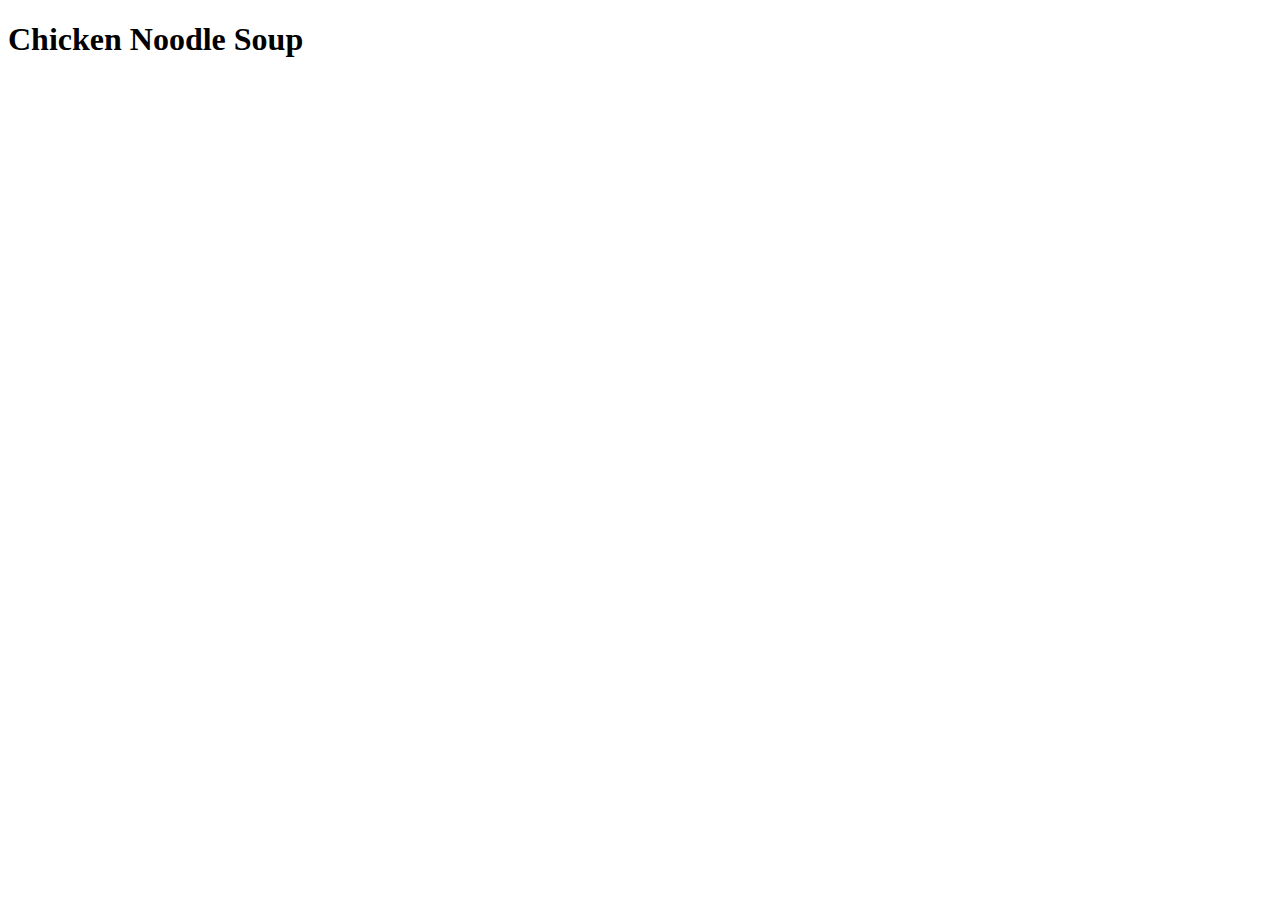
==== recipes/chicken-noodle-soup.html @ e1d0f094 "Add index.html, add recipes directory" ====
<!DOCTYPE html>
<htnml>
    <head>
        <title>Odin Recipes - Chicken Noodle Soup</title>
        <meta charset="UTF=8">
    </head>

    <body>
        <h1>Chicken Noodle Soup</h1>
    </body>
</htnml>
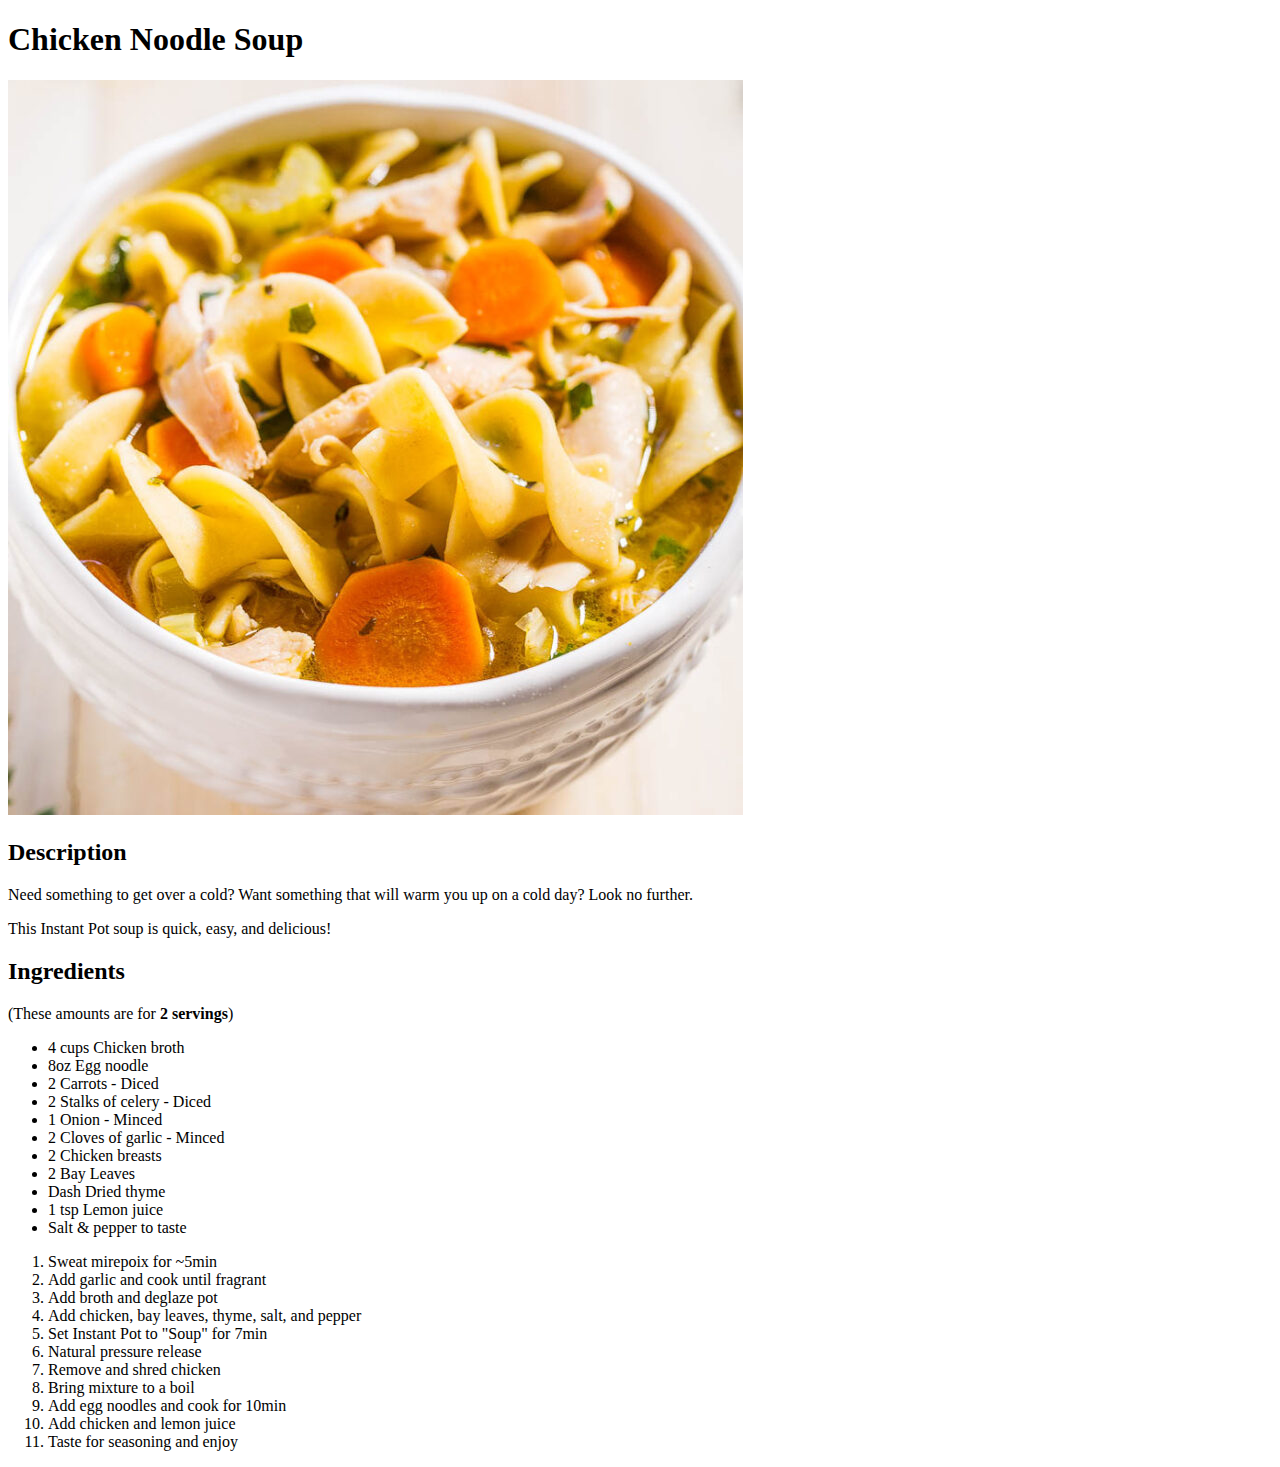
==== commit c9672b30: "Add text and image to chicken-noodle-soup.html" ====
--- a/recipes/chicken-noodle-soup.html
+++ b/recipes/chicken-noodle-soup.html
@@ -7,5 +7,38 @@
 
     <body>
         <h1>Chicken Noodle Soup</h1>
+        <p></p>
+        <img src="./chicken-noodle-soup.jpg" alt="Yummy Chicken Noodle Soup">
+        <h2>Description</h2>
+        <p>Need something to get over a cold? Want something that will warm you up on a cold day? Look no further.</p>
+        <p>This Instant Pot soup is quick, easy, and delicious!</p>
+        <h2>Ingredients</h2>
+        <p>(These amounts are for <strong>2 servings</strong>)</p>
+        <ul>
+            <li>4 cups Chicken broth</li>
+            <li>8oz Egg noodle</li>
+            <li>2 Carrots - Diced</li>
+            <li>2 Stalks of celery - Diced</li>
+            <li>1 Onion - Minced</li>
+            <li>2 Cloves of garlic - Minced</li>
+            <li>2 Chicken breasts</li>
+            <li>2 Bay Leaves</li>
+            <li>Dash Dried thyme</li>
+            <li>1 tsp Lemon juice</li>
+            <li>Salt & pepper to taste</li>
+        </ul>
+        <ol>
+            <li>Sweat mirepoix for ~5min</li>
+            <li>Add garlic and cook until fragrant</li>
+            <li>Add broth and deglaze pot</li>
+            <li>Add chicken, bay leaves, thyme, salt, and pepper</li>
+            <li>Set Instant Pot to "Soup" for 7min</li>
+            <li>Natural pressure release</li>
+            <li>Remove and shred chicken</li>
+            <li>Bring mixture to a boil</li>
+            <li>Add egg noodles and cook for 10min</li>
+            <li>Add chicken and lemon juice</li>
+            <li>Taste for seasoning and enjoy</li>
+        </ol>
     </body>
 </htnml>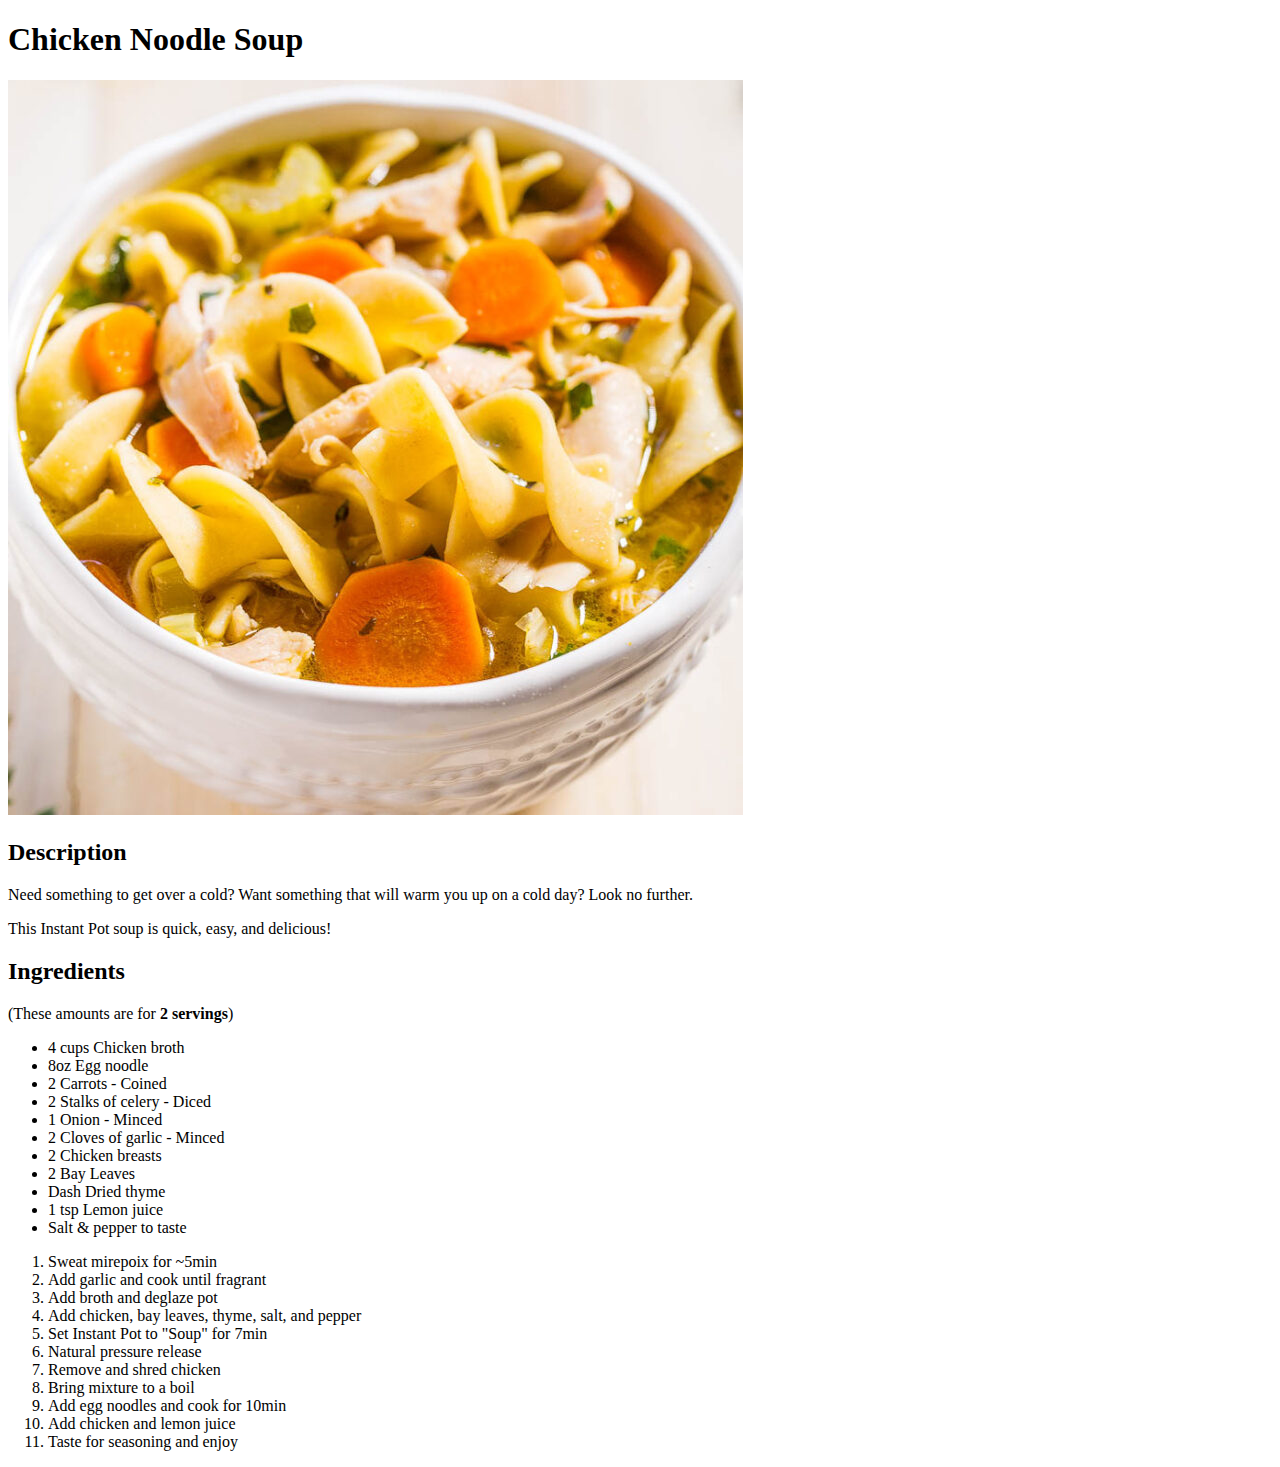
==== commit c10fff59: "Fix typo in chicken-noodle-soup.html" ====
--- a/recipes/chicken-noodle-soup.html
+++ b/recipes/chicken-noodle-soup.html
@@ -17,7 +17,7 @@
         <ul>
             <li>4 cups Chicken broth</li>
             <li>8oz Egg noodle</li>
-            <li>2 Carrots - Diced</li>
+            <li>2 Carrots - Coined</li>
             <li>2 Stalks of celery - Diced</li>
             <li>1 Onion - Minced</li>
             <li>2 Cloves of garlic - Minced</li>
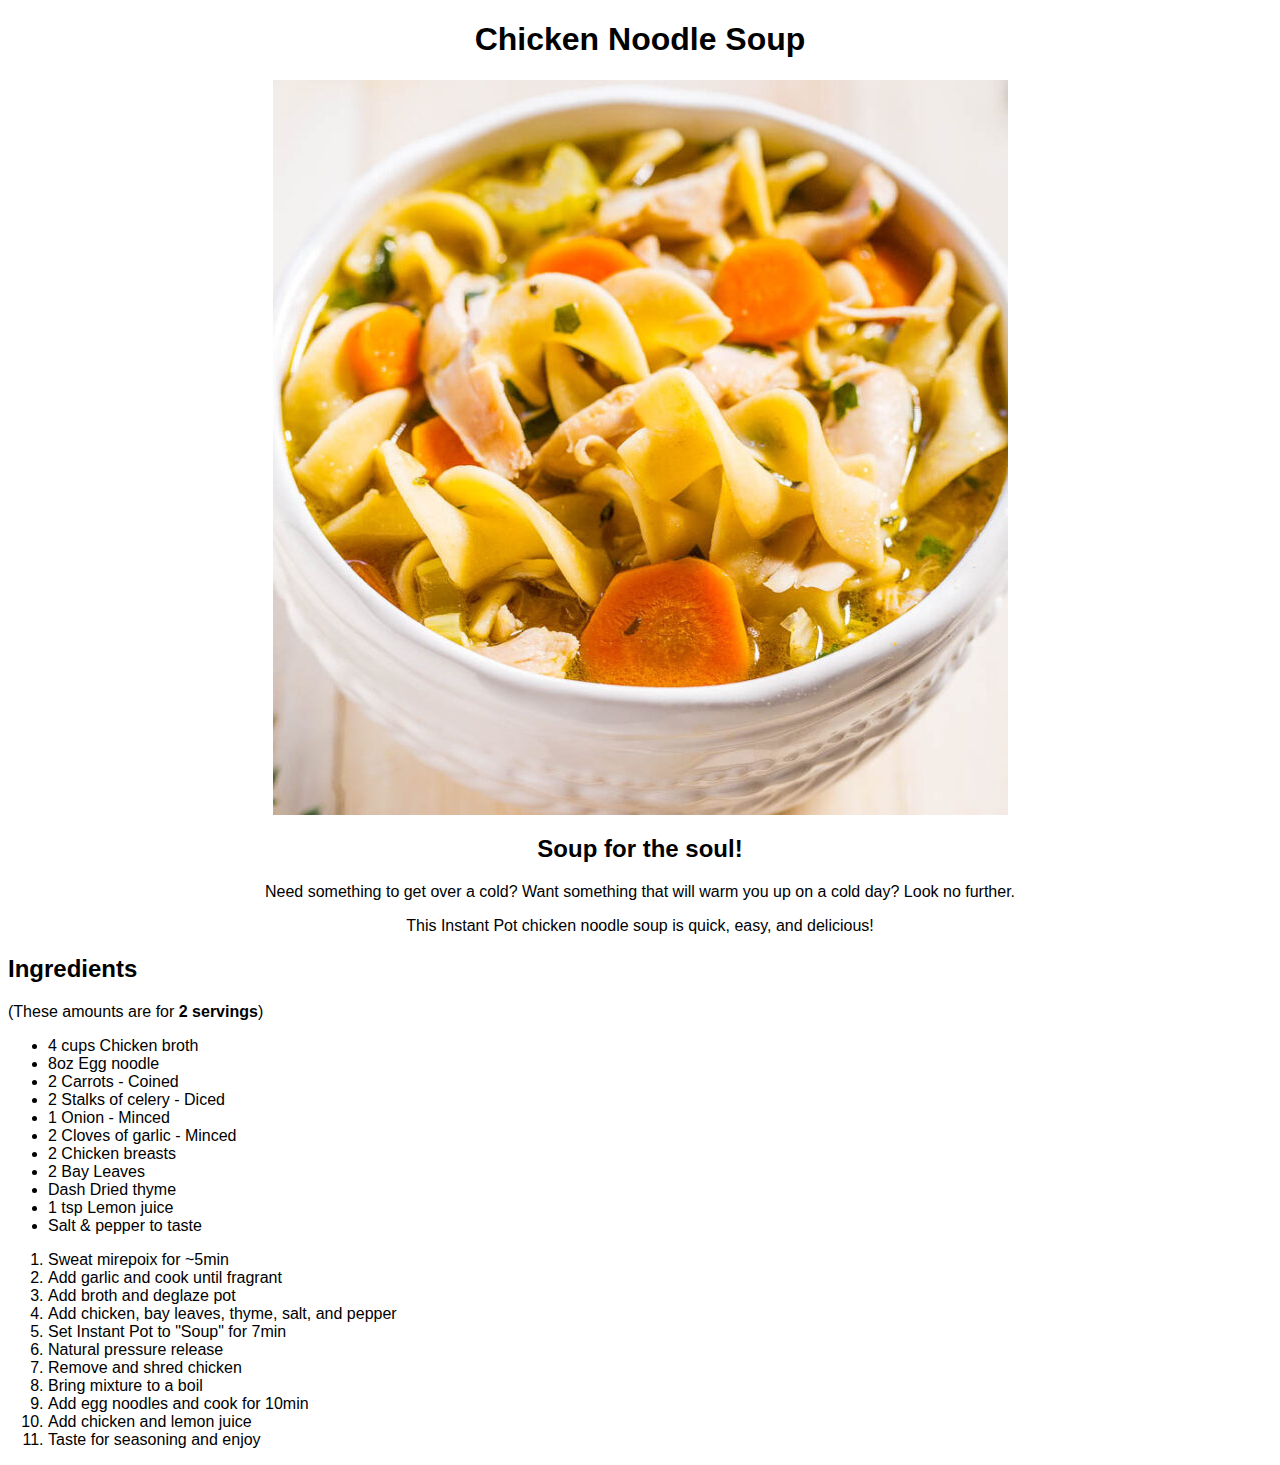
==== commit 29e60324: "Add CSS to chicken-noodle-soup.html" ====
--- a/recipes/chicken-noodle-soup.html
+++ b/recipes/chicken-noodle-soup.html
@@ -3,15 +3,16 @@
     <head>
         <title>Odin Recipes - Chicken Noodle Soup</title>
         <meta charset="UTF=8">
+        <link rel="stylesheet" href="../style.css">
     </head>
 
     <body>
-        <h1>Chicken Noodle Soup</h1>
+        <h1 class="main-heading">Chicken Noodle Soup</h1>
         <p></p>
-        <img src="./chicken-noodle-soup.jpg" alt="Yummy Chicken Noodle Soup">
-        <h2>Description</h2>
-        <p>Need something to get over a cold? Want something that will warm you up on a cold day? Look no further.</p>
-        <p>This Instant Pot soup is quick, easy, and delicious!</p>
+        <img class="recipe-img" src="./images/chicken-noodle-soup.jpg" alt="Yummy Chicken Noodle Soup">
+        <h2 class="recipe-heading">Soup for the soul!</h2>
+        <p class="recipe-description">Need something to get over a cold? Want something that will warm you up on a cold day? Look no further.</p>
+        <p class="recipe-description">This Instant Pot chicken noodle soup is quick, easy, and delicious!</p>
         <h2>Ingredients</h2>
         <p>(These amounts are for <strong>2 servings</strong>)</p>
         <ul>
--- a/style.css
+++ b/style.css
@@ -0,0 +1,32 @@
+* {
+    font-family: Arial, Helvetica, sans-serif;
+}
+
+.main-heading {
+    text-align: center;
+    font-size: 32px;
+    font-weight: bolder;
+}
+
+.main-link {
+    display: block;
+    text-align: center;
+    font-size: 24px;
+    font-weight: bold;
+}
+
+.recipe-img {
+    display: block;
+    margin-left: auto;
+    margin-right: auto;
+    height: auto;
+    width: 75;
+}
+
+.recipe-heading {
+    text-align: center;
+}
+
+.recipe-description {
+    text-align: center;
+}